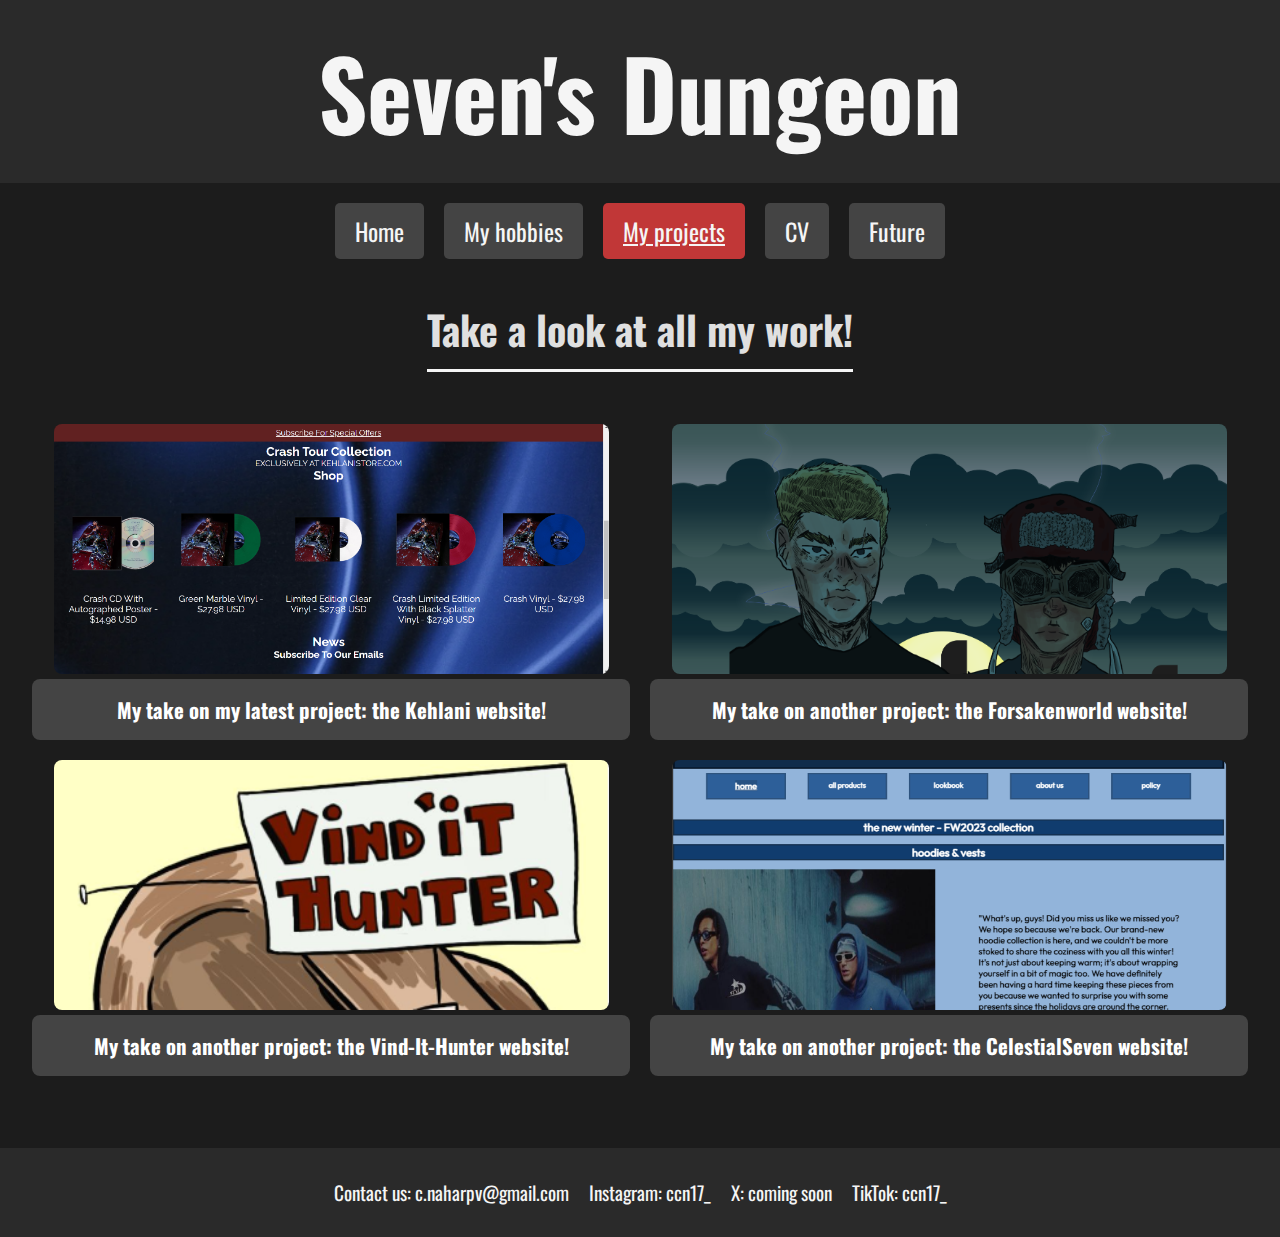
==== art.html @ 62f1a052 "Add files via upload" ====
<!DOCTYPE html>
<html lang="en">

<head>
    <meta charset="UTF-8">
    <meta name="viewport" content="width=device-width, initial-scale=1.0">
    <title>Sevendungeons</title>
    <link rel="stylesheet" href="style.css">
    <link href="https://fonts.googleapis.com/css2?family=Oswald:wght@600&display=swap" rel="stylesheet">
</head>

<body class="home">
    <main class="pictures">
        <header>
            <h1><a href="index.html">Seven's Dungeon</a></h1>
        </header>
        <nav>
            <a href="index.html">Home</a>
            <a href="hobby.html">My hobbies</a>
            <a href="art.html" class="active">My projects</a>
            <a href="cv.html">CV</a>
            <a href="prof.html">Future</a>
        </nav>



        <section class="project-gallery">
            <h2>Take a look at all my work!</h2>
        
            <div class="projects-wrapper">
                <div class="project">
                    <img src="img/kehlanisite.png" alt="kehlanisite">
                    <a href="https://sevenccn.github.io/kehlani_seven/">My take on my latest project: the Kehlani website!</a>
                </div>
        
                <div class="project">
                    <img src="img/forsakenworld.png" alt="forsakenworld">
                    <a href="https://sevenccn.github.io/Forsakenworld/">My take on another project: the Forsakenworld website!</a>
                </div>
        
                <div class="project">
                    <img src="img/vindithunter.png" alt="vindithunter">
                    <a href="https://sevenccn.github.io/Vind-It-Hunter/">My take on another project: the Vind-It-Hunter website!</a>
                </div>
        
                <div class="project">
                    <img src="img/site.png" alt="CelestialSevensite">
                    <a href="https://sevenccn.github.io/celestialseven.co/">My take on another project: the CelestialSeven website!</a>
                </div>
            </div>
        </section>
        
    </main>

    <footer>
        <ul>
            <li><a href="mailto:c.naharpv@gmail.com">Contact us: c.naharpv@gmail.com</a></li>
            <li><a href="https://www.instagram.com/?hl=en">Instagram: ccn17_</a></li>
            <li><a href="https://twitter.com/?lang=nl">X: coming soon</a></li>
            <li><a href="https://www.tiktok.com/nl-NL/">TikTok: ccn17_</a></li>
        </ul>
    </footer>
</body>

</html>
---- style.css ----
/* Algemene Stijlen */
* {
    margin: 0;
    padding: 0;
    box-sizing: border-box;
    font-family: 'Oswald', sans-serif;
}

body {
    background-color: #1c1c1c;
    color: #e0e0e0;
    text-align: center;
}

/* Header */
header {
    background-color: #2a2a2a;
    padding: 20px;
    text-align: center;
}

header h1 a {
    text-decoration: none;
    color: #f5f5f5;
    font-size: 3em;
}

/* Hoofdtekst */
h2 {
    margin: 20px 0;
    font-size: 2.5em;
    border-bottom: 3px solid #f5f5f5;
    display: inline-block;
    padding-bottom: 10px;
}

p {
    font-size: 1.5em;
    max-width: 800px;
    margin: 20px auto;
    line-height: 1.6;
}

/* Navigatie */
nav {
    display: flex;
    justify-content: center;
    gap: 20px;
    padding: 20px;
}

nav a {
    text-decoration: none;
    color: #f5f5f5;
    font-size: 1.5em;
    background-color: #444;
    padding: 10px 20px;
    border-radius: 5px;
    transition: 0.3s;
}

nav a:hover {
    background-color: #c13737;
    transform: scale(1.1);
}

nav a.active {
    text-decoration: underline;
    background-color: #c13737;
}

/* Footer */
footer {
    margin-top: 40px;
    padding: 20px;
    background-color: #2a2a2a;
}

footer ul {
    list-style: none;
    display: flex;
    justify-content: center;
    gap: 20px;
    padding: 10px;
}

footer ul li a {
    text-decoration: none;
    color: #f5f5f5;
    font-size: 1.2em;
    transition: 0.3s;
}


.project-gallery {
    text-align: center; /* Centers the h2 */
    margin-bottom: 20px;

}

.projects-wrapper {
    display: grid;
    grid-template-columns: repeat(2, 1fr); /* Two columns */
    gap: 20px;
    justify-content: center;
    padding: 2em;
}

.project a {
    display: flex;
    justify-content: center;
    align-items: center;
    width: 100%;
    padding: 15px;
    background-color: #444;
    color: white;
    text-decoration: none;
    font-size: 1.3em;
    font-weight: bold;
    text-align: center;
    border-radius: 8px;
    transition: all 0.3s ease-in-out;
}

/* Hover effect */
.project a:hover {
    background-color: #003f88; /* Darker Blue on Hover */
    transform: scale(1.05);
    box-shadow: 0px 4px 10px rgba(0, 0, 0, 0.3);
}



/* Project Image */
.project img {
    width: 555px;
    height: 250px;
    border-radius: 8px;
    object-fit: cover;
}

.cv {
    display: flex;
    gap: 20px; /* Ruimte tussen de afbeeldingen */
    justify-content: center;
}

.cv img {
    width: 30vw;
    height: 100vh;
}
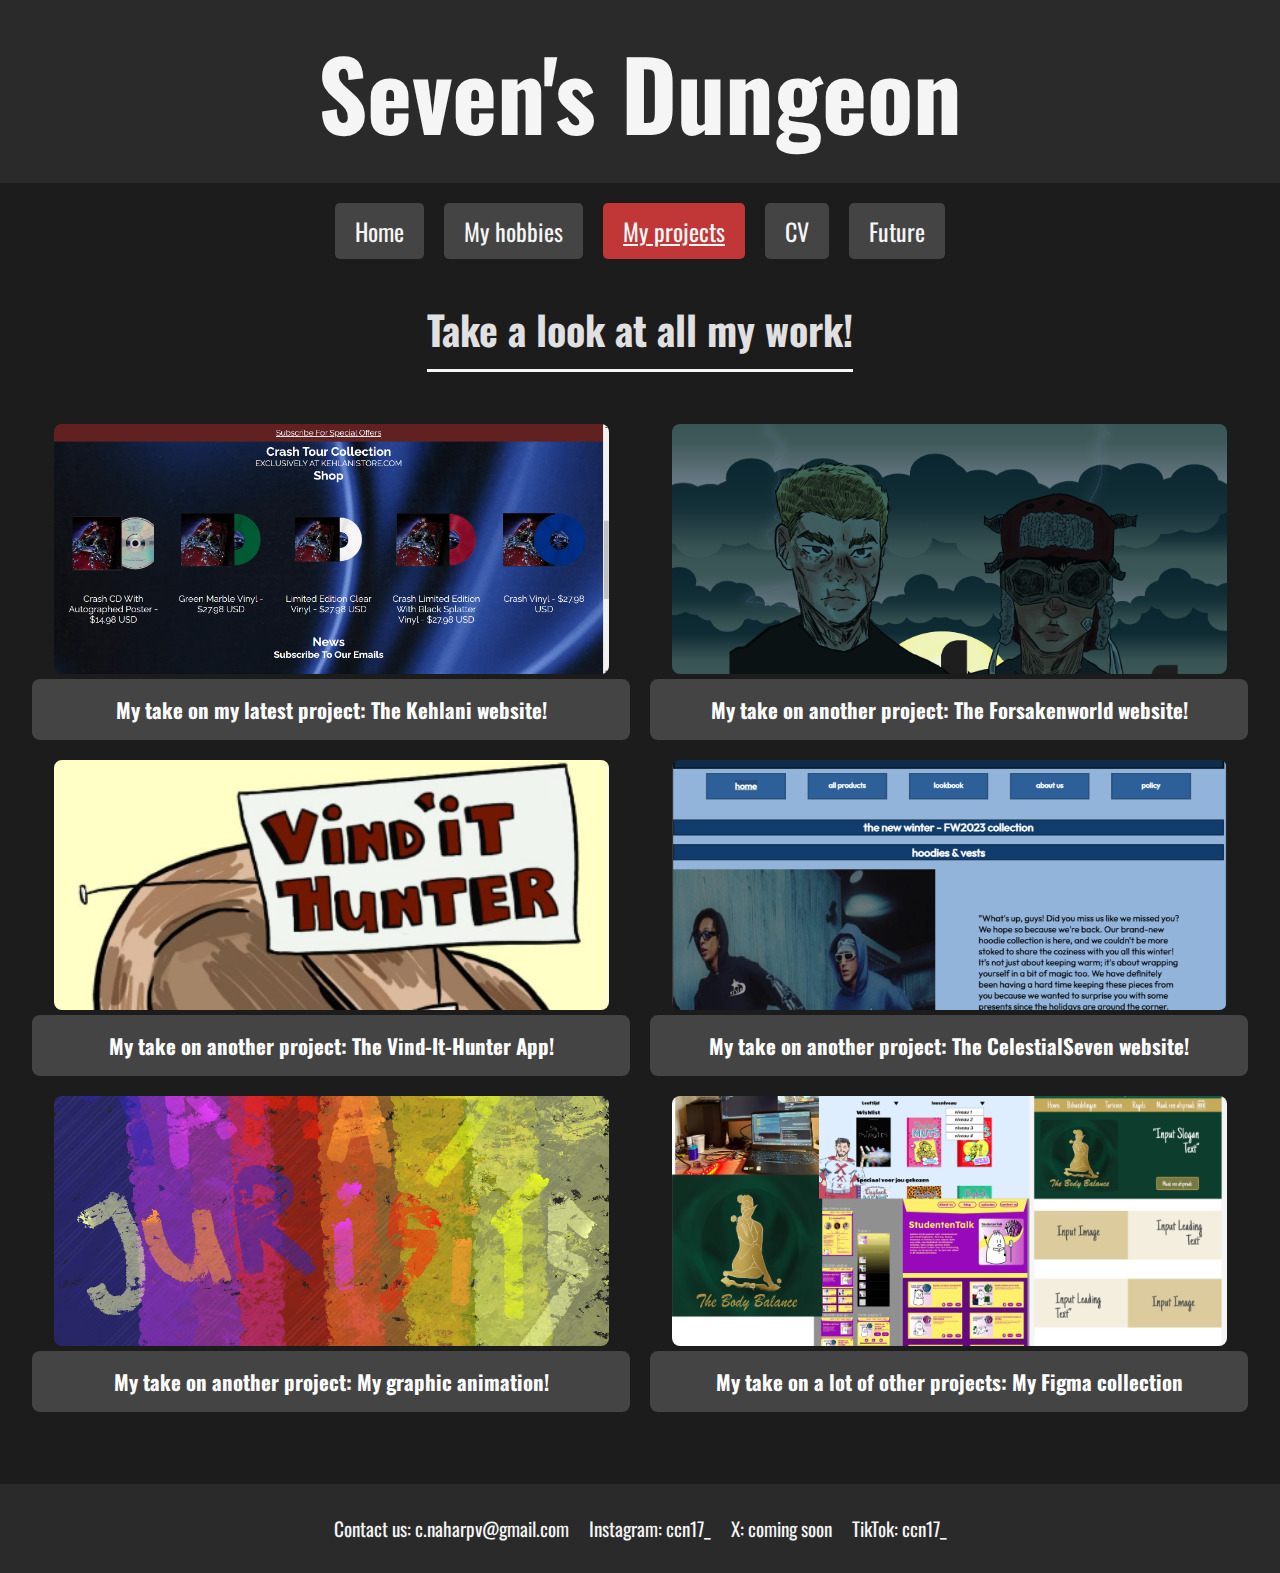
==== commit 371d6617: "Add files via upload" ====
--- a/art.html
+++ b/art.html
@@ -9,8 +9,8 @@
     <link href="https://fonts.googleapis.com/css2?family=Oswald:wght@600&display=swap" rel="stylesheet">
 </head>
 
-<body class="home">
-    <main class="pictures">
+<body>
+    <main>
         <header>
             <h1><a href="index.html">Seven's Dungeon</a></h1>
         </header>
@@ -26,30 +26,46 @@
 
         <section class="project-gallery">
             <h2>Take a look at all my work!</h2>
-        
+
             <div class="projects-wrapper">
                 <div class="project">
                     <img src="img/kehlanisite.png" alt="kehlanisite">
-                    <a href="https://sevenccn.github.io/kehlani_seven/">My take on my latest project: the Kehlani website!</a>
+                    <a href="https://sevenccn.github.io/kehlani_seven/">My take on my latest project: The Kehlani
+                        website!</a>
                 </div>
-        
+
                 <div class="project">
                     <img src="img/forsakenworld.png" alt="forsakenworld">
-                    <a href="https://sevenccn.github.io/Forsakenworld/">My take on another project: the Forsakenworld website!</a>
+                    <a href="https://sevenccn.github.io/Forsakenworld/">My take on another project: The Forsakenworld
+                        website!</a>
                 </div>
-        
+
                 <div class="project">
                     <img src="img/vindithunter.png" alt="vindithunter">
-                    <a href="https://sevenccn.github.io/Vind-It-Hunter/">My take on another project: the Vind-It-Hunter website!</a>
+                    <a href="https://sevenccn.github.io/Vind-It-Hunter/">My take on another project: The Vind-It-Hunter
+                        App!</a>
                 </div>
-        
+
                 <div class="project">
                     <img src="img/site.png" alt="CelestialSevensite">
-                    <a href="https://sevenccn.github.io/celestialseven.co/">My take on another project: the CelestialSeven website!</a>
+                    <a href="https://sevenccn.github.io/celestialseven.co/">My take on another project: The
+                        CelestialSeven website!</a>
+                </div>
+
+                <div class="project">
+                    <img src="img/animation_youtube.jpeg" alt="CelestialSevensite">
+                    <a href="https://www.youtube.com/watch?v=k4k1d-tem28">My take on another project: My graphic
+                        animation!</a>
+                </div>
+
+                <div class="project">
+                    <img src="img/collection.png" alt="CelestialSevensite">
+                    <a href="https://miro.com/app/board/uXjVIWhM5WE=/?share_link_id=621125730935">My take on a lot of
+                        other projects: My Figma collection</a>
                 </div>
             </div>
         </section>
-        
+
     </main>
 
     <footer>
--- a/style.css
+++ b/style.css
@@ -92,6 +92,14 @@
 }
 
 
+.me {
+    display: block;
+    width: 700px;
+    height: 400px;
+    margin: 20px auto; /* Centers the image */
+}
+
+
 .project-gallery {
     text-align: center; /* Centers the h2 */
     margin-bottom: 20px;
@@ -141,11 +149,13 @@
 
 .cv {
     display: flex;
-    gap: 20px; /* Ruimte tussen de afbeeldingen */
+    gap: 20px;
     justify-content: center;
+    padding: 1em;
 }
 
 .cv img {
     width: 30vw;
-    height: 100vh;
+    height: auto; /* Keeps aspect ratio */
+    border-radius: 10px;
 }
